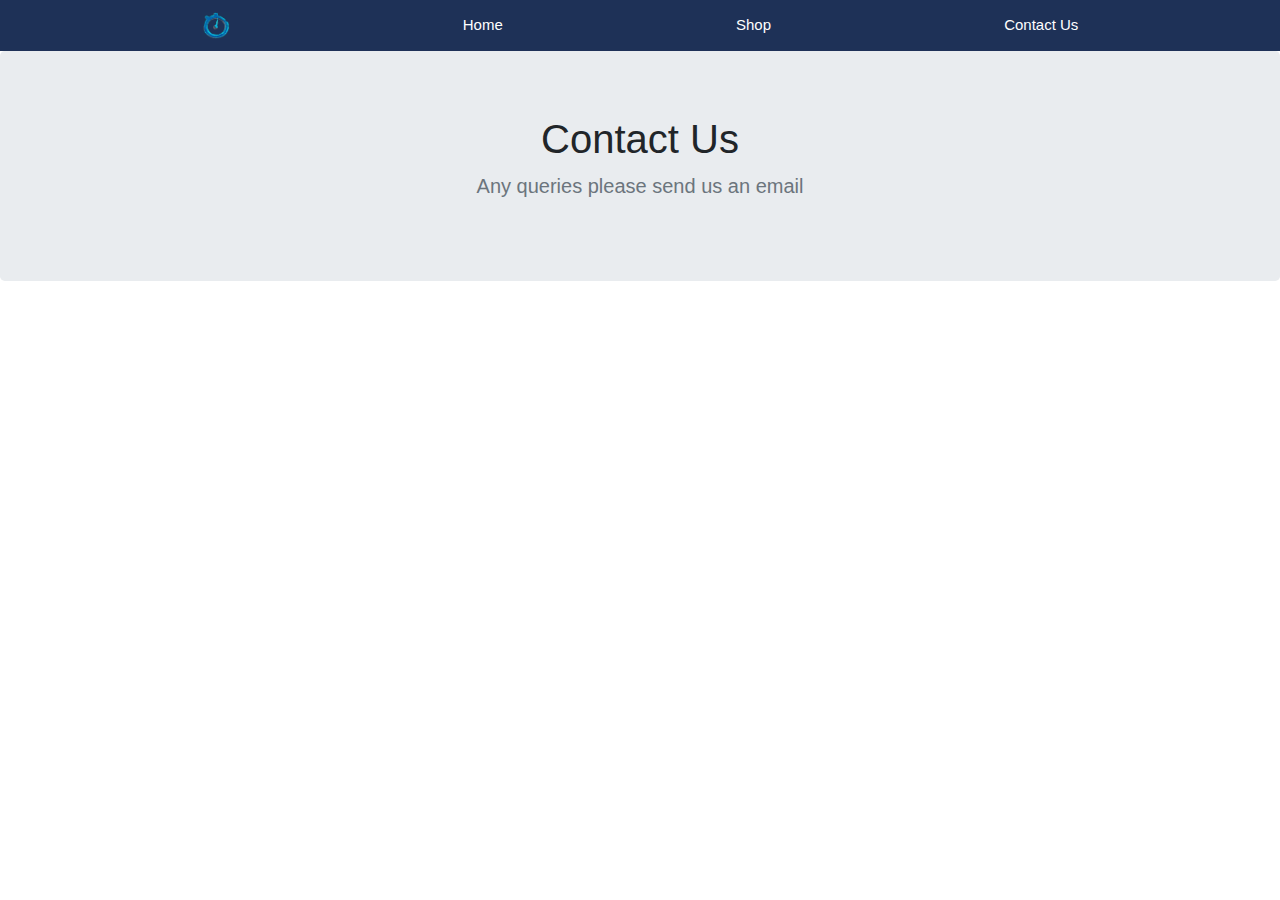
==== ContactUs.html @ a822699c "Create ContactUs.html" ====
<!DOCTYPE html>
<html lang="en">
<head>
    <title> ESC Home </title>

    <!-- ADD BOOTSTRAP CORE HERE!!!! -->

  <link rel="stylesheet" href="https://stackpath.bootstrapcdn.com/bootstrap/4.3.1/css/bootstrap.min.css" integrity="sha384-ggOyR0iXCbMQv3Xipma34MD+dH/1fQ784/j6cY/iJTQUOhcWr7x9JvoRxT2MZw1T" crossorigin="anonymous">
  <script src="https://code.jquery.com/jquery-3.3.1.slim.min.js" integrity="sha384-q8i/X+965DzO0rT7abK41JStQIAqVgRVzpbzo5smXKp4YfRvH+8abtTE1Pi6jizo" crossorigin="anonymous"></script>
  <script src="https://cdnjs.cloudflare.com/ajax/libs/popper.js/1.14.7/umd/popper.min.js" integrity="sha384-UO2eT0CpHqdSJQ6hJty5KVphtPhzWj9WO1clHTMGa3JDZwrnQq4sF86dIHNDz0W1" crossorigin="anonymous"></script>
  <script src="https://stackpath.bootstrapcdn.com/bootstrap/4.3.1/js/bootstrap.min.js" integrity="sha384-JjSmVgyd0p3pXB1rRibZUAYoIIy6OrQ6VrjIEaFf/nJGzIxFDsf4x0xIM+B07jRM" crossorigin="anonymous"></script>
  <link rel="stylesheet" href="Style.css">
  </head>

  <body>

    <!-- Image and text -->


    <nav class="site-header sticky-top py-1">
      <div class="container d-flex align-items-center flex-column flex-md-row justify-content-lg-around" id="Header">
        <a class="py-2" href="Index.html" >
          <img src="Images/stopwatch.jpg" width="28" height="26.75"
        </a>
        <a class="py-2 d-none d-md-inline-block" href="Index.html" style="color:white" >Home</a>
        <a class="py-2 d-none d-md-inline-block" href="Shop.html" style="color:white">Shop</a>
        <a class="py-2 d-none d-md-inline-block" href="ContactUs" style="color:white">Contact Us</a>
      </div>
    </nav>


          <section class="jumbotron text-center">
            <div class ="container">
              <h1> Contact Us </h1>
                <p class="lead text-muted">
                  Any queries please send us an email
                </p>
              </div>
          </section>

</body>
---- Style.css ----
.site-header.sticky-top.py-1
{
  background-color:rgb(30,49,87);
  color:white;
  font-size: 15px;
}
#Header
{
  color:white;
}
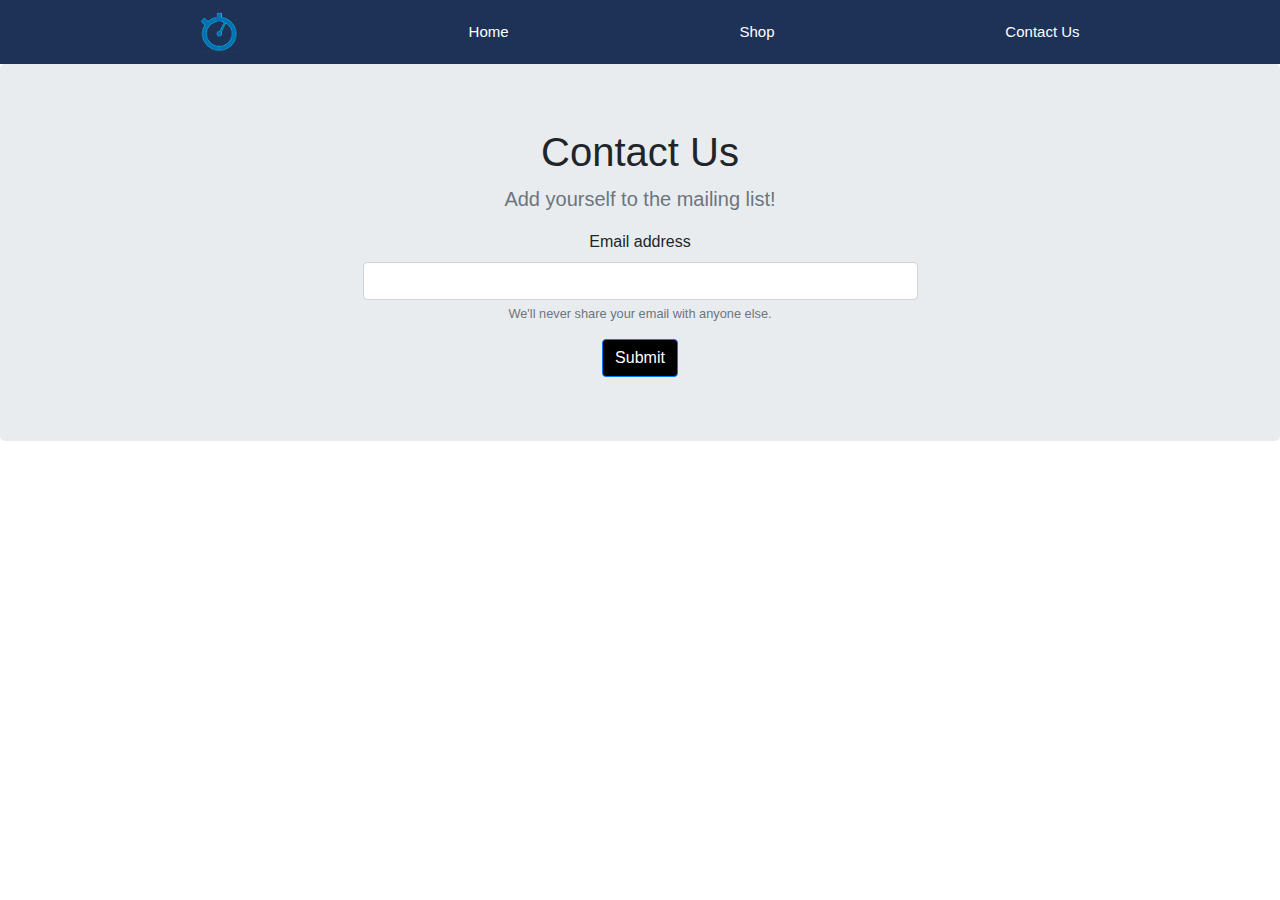
==== commit 4b6568b9: "Contact Us" ====
--- a/ContactUs.html
+++ b/ContactUs.html
@@ -1,7 +1,7 @@
 <!DOCTYPE html>
 <html lang="en">
 <head>
-    <title> ESC Home </title>
+    <title> ESC Contact Us </title>
 
     <!-- ADD BOOTSTRAP CORE HERE!!!! -->
 
@@ -14,13 +14,10 @@
 
   <body>
 
-    <!-- Image and text -->
-
-
     <nav class="site-header sticky-top py-1">
       <div class="container d-flex align-items-center flex-column flex-md-row justify-content-lg-around" id="Header">
         <a class="py-2" href="Index.html" >
-          <img src="Images/stopwatch.jpg" width="28" height="26.75"
+          <img src="Images/stopwatch.jpg" width="37.3" height="40.1"
         </a>
         <a class="py-2 d-none d-md-inline-block" href="Index.html" style="color:white" >Home</a>
         <a class="py-2 d-none d-md-inline-block" href="Shop.html" style="color:white">Shop</a>
@@ -28,14 +25,23 @@
       </div>
     </nav>
 
-
           <section class="jumbotron text-center">
             <div class ="container">
               <h1> Contact Us </h1>
                 <p class="lead text-muted">
-                  Any queries please send us an email
+                  Add yourself to the mailing list!
                 </p>
+                <form id="ContactForm">
+                  <div class="form-group">
+                    <label for="exampleInputEmail1">Email address</label>
+                    <input type="email" class="form-control" id="exampleInputEmail1" aria-describedby="emailHelp">
+                    <small id="emailHelp" class="form-text text-muted">We'll never share your email with anyone else.</small>
+                  </div>
+                  <button type="submit" class="btn btn-primary">Submit</button>
+                </form>
+
               </div>
           </section>
 
+
 </body>
--- a/Style.css
+++ b/Style.css
@@ -8,3 +8,66 @@
 {
   color:white;
 }
+
+#ContactForm{
+  margin-left: 100px;
+  margin-right: 700px;
+}
+
+.col-md-5.p-lg-5.mx-auto.my-5
+{
+  background-color:lightgrey;
+  border-radius: 50px;
+  opacity:0.8;
+  color:black;
+  text-align: center;
+
+
+}
+
+.btn
+{
+  background-color: black;
+}
+
+#button1{
+  background-color: rgb(30,49,87);
+  border-radius: 10px;
+  color: white;
+}
+#button2{
+  background-color: rgb(30,49,87);
+  border-radius: 10px;
+  color: white;
+}
+#button3{
+  background-color: rgb(30,49,87);
+  border-radius: 10px;
+  color: white;
+}
+
+.button {
+  font-size: 150%;
+}
+
+#button-bar {
+  text-align: center;
+
+}
+
+#button-bar .button {
+  margin-left: 2px;
+  margin-right: 2px;
+}
+
+.explanation {
+  font-size: 125%;
+  color: rgb(30,49,87);
+  margin-bottom: 6px;
+}
+
+#ContactForm
+{
+  margin-left:25%;
+  margin-right:25%;
+}
